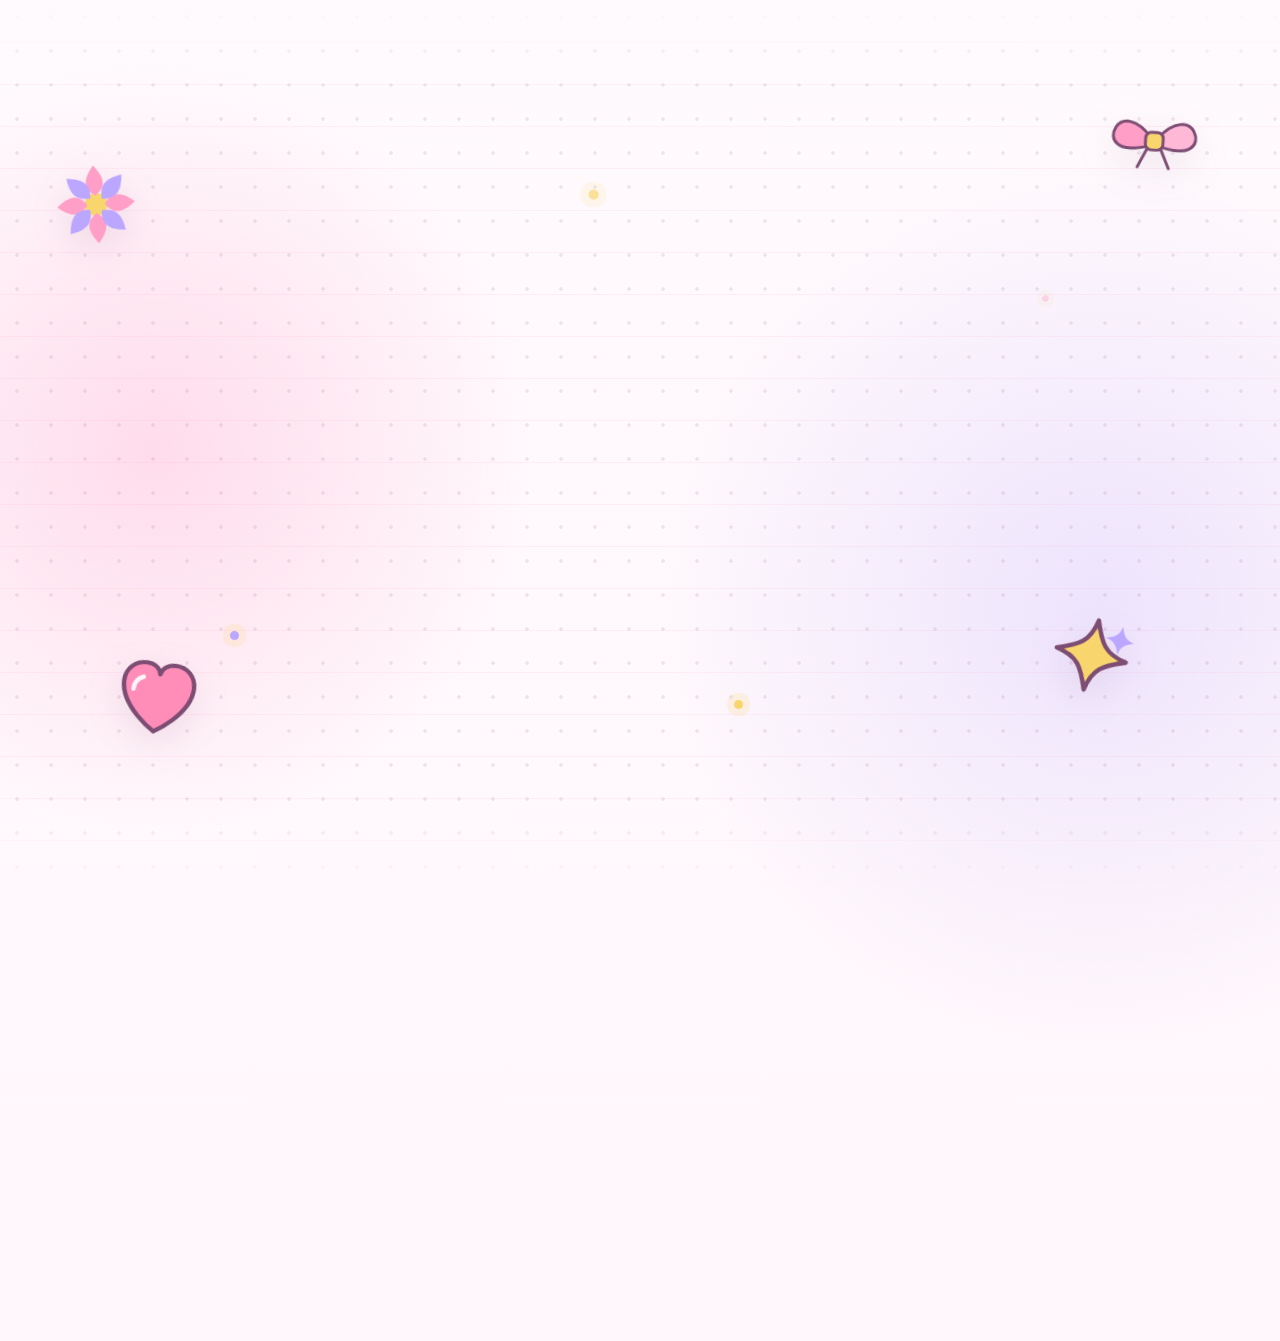
==== index.html @ 51f6de86 "kyyeulinh" ====
<!doctype html>
<html lang="vi">
  <head>
    <meta charset="UTF-8" />
    <meta name="viewport" content="width=device-width, initial-scale=1.0" />
    <title>Một Ngày Thật Xinh Ở DAV</title>
    <meta http-equiv="refresh" content="0; url=html/index.html" />
    <link rel="canonical" href="html/index.html" />
  </head>
  <body>
    <p>
      Dang chuyen den <a href="html/index.html">Mot Ngay That Xinh O DAV</a>...
    </p>
  </body>
</html>
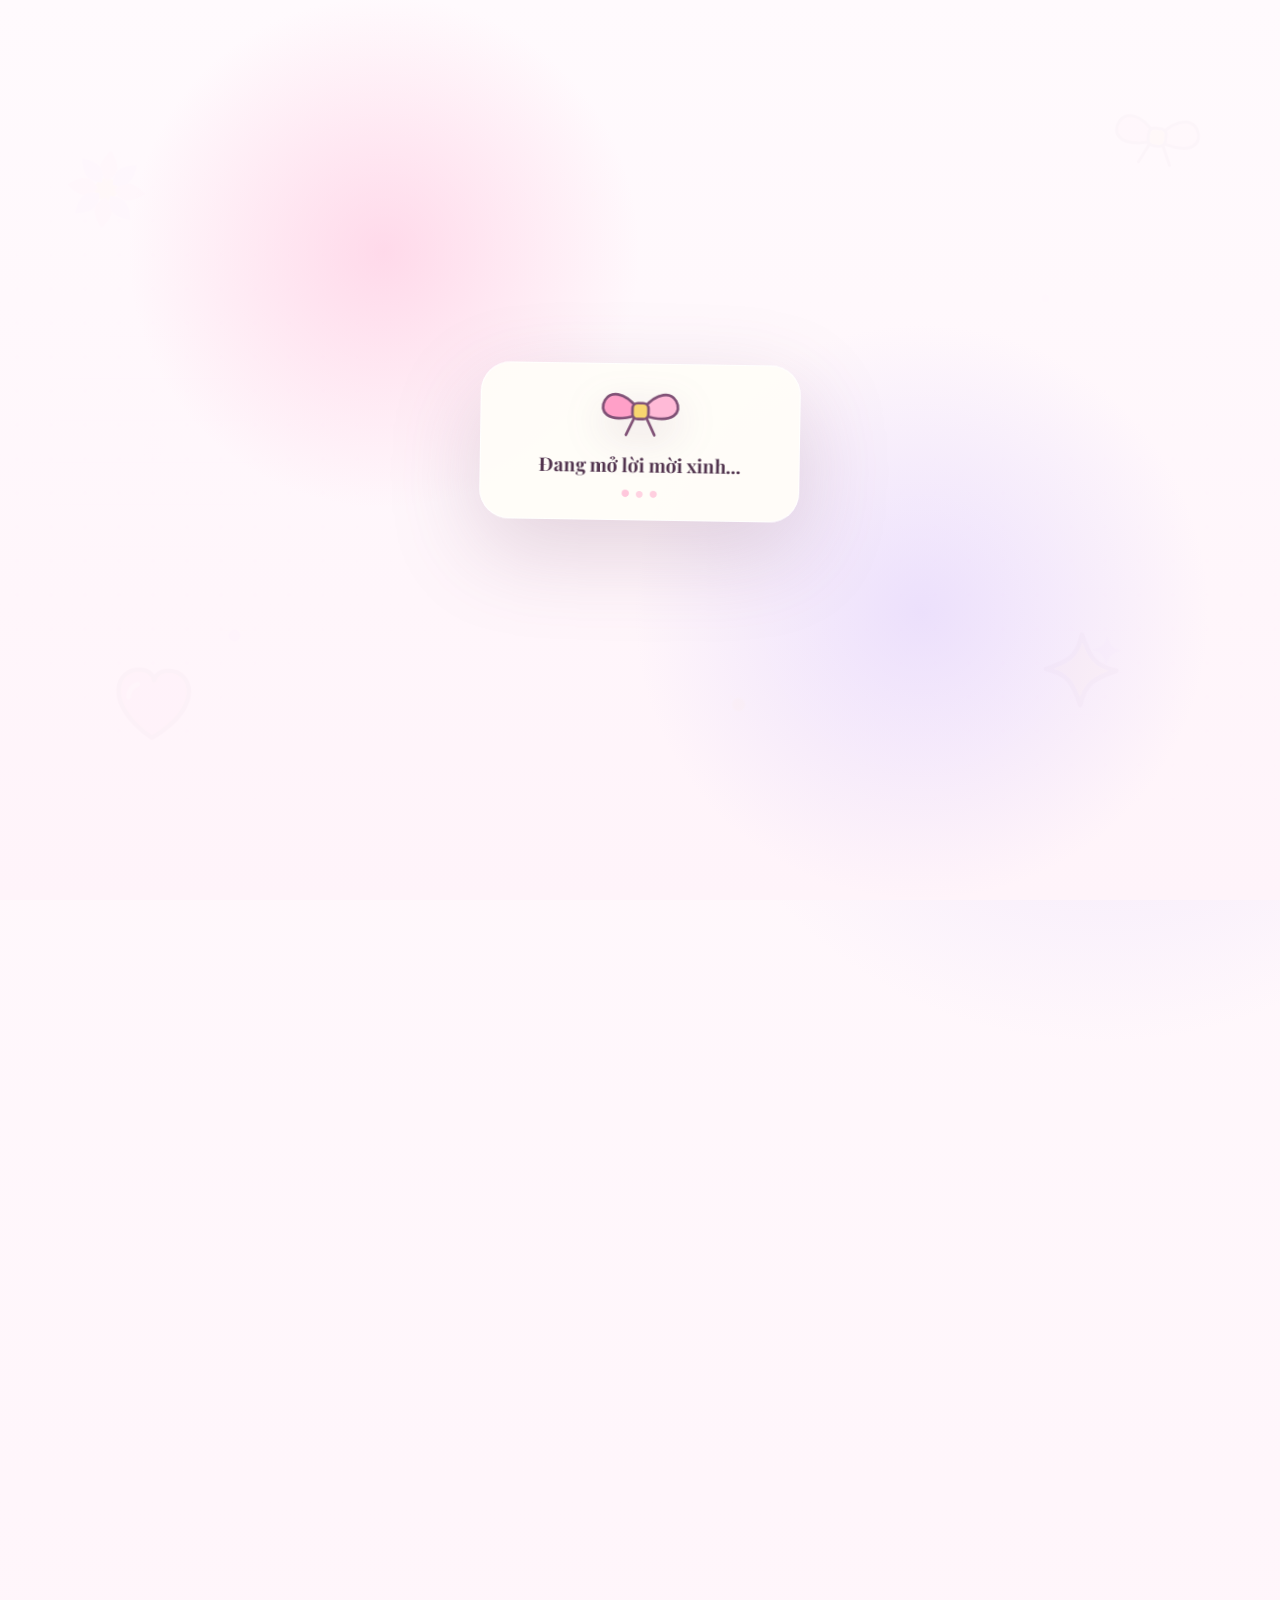
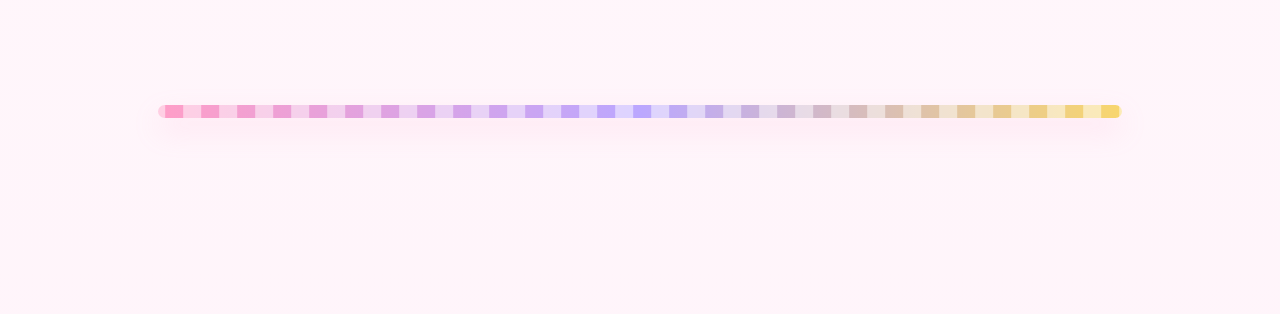
==== commit a2f76fbf: "version 2" ====
--- a/index.html
+++ b/index.html
@@ -8,8 +8,6 @@
     <link rel="canonical" href="html/index.html" />
   </head>
   <body>
-    <p>
-      Dang chuyen den <a href="html/index.html">Mot Ngay That Xinh O DAV</a>...
-    </p>
+    <p>Đang chuyển đến <a href="html/index.html">DAV</a>...</p>
   </body>
 </html>
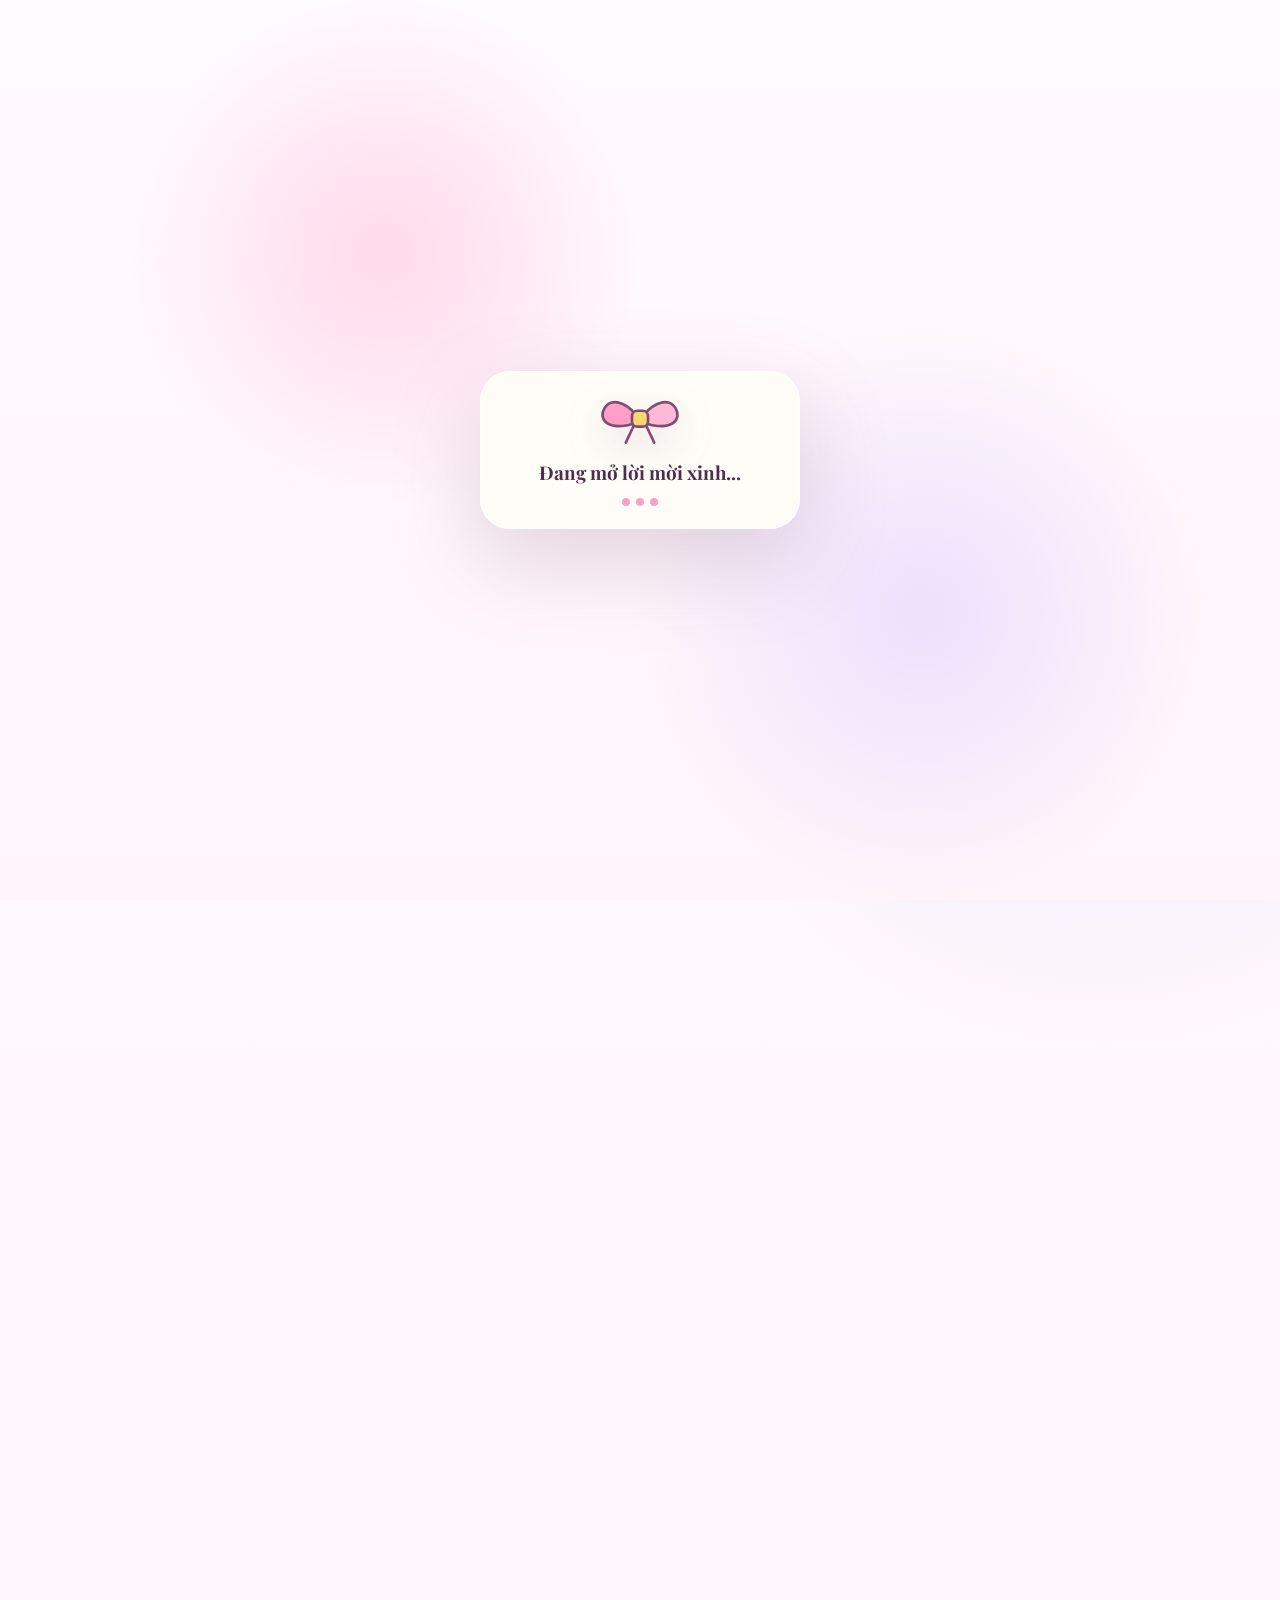
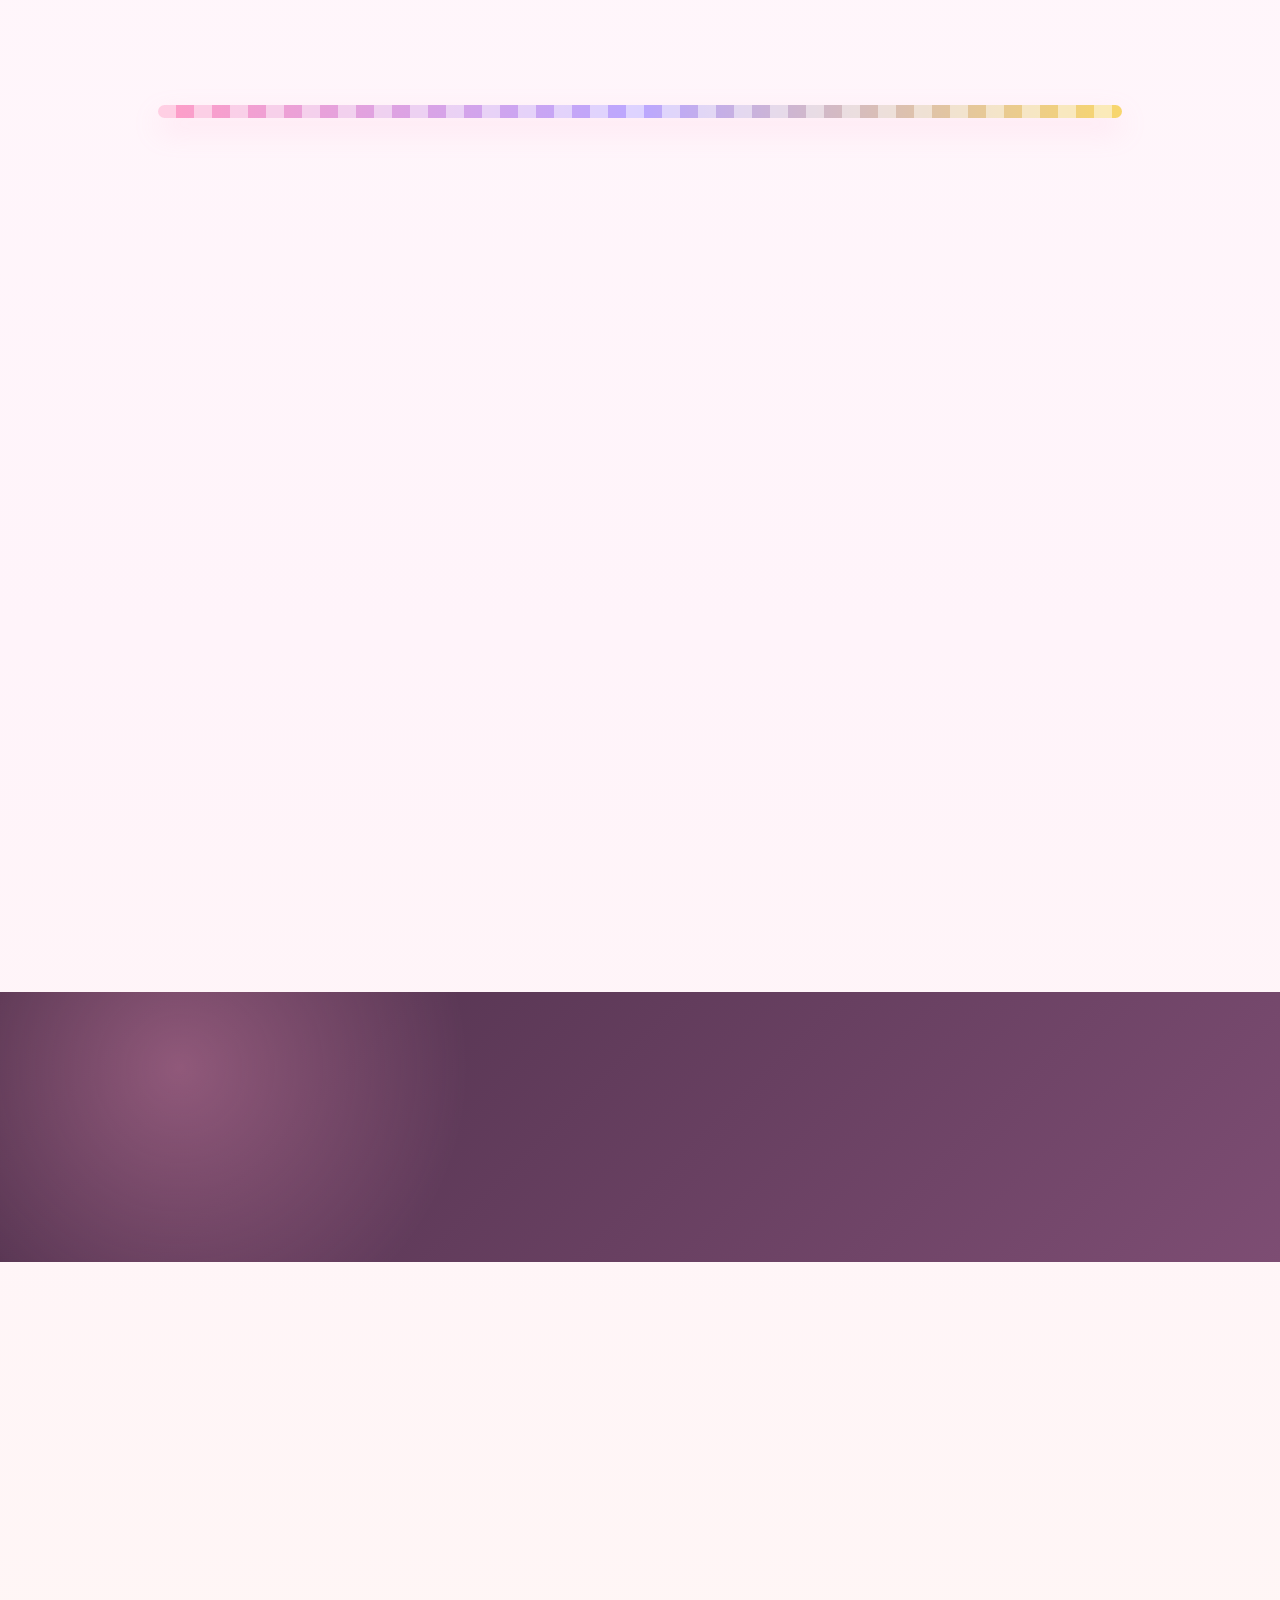
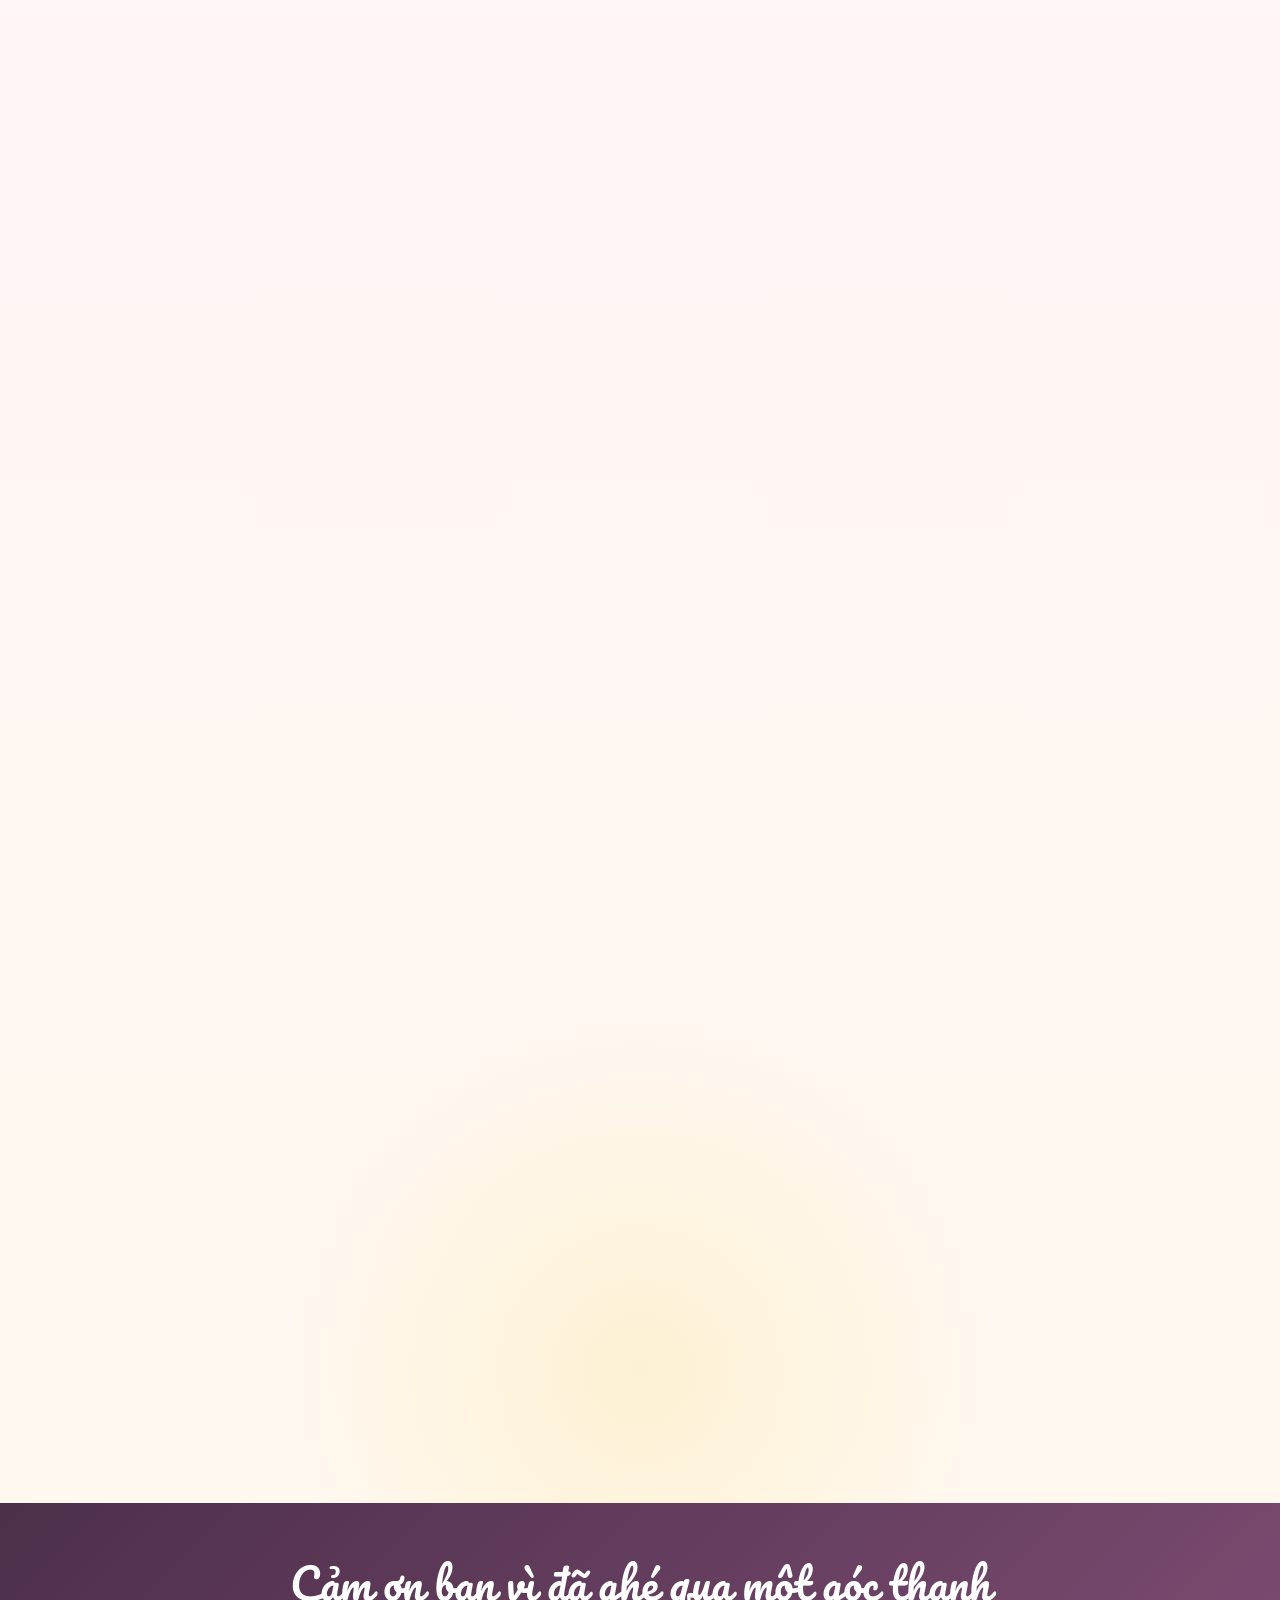
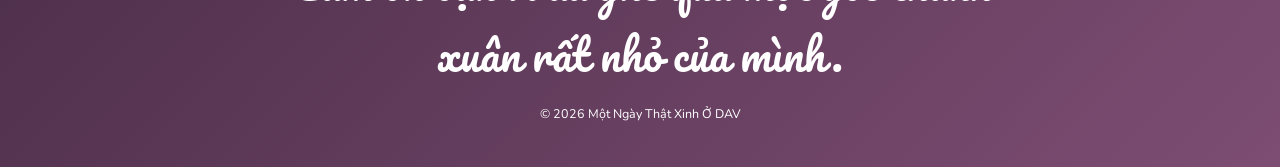
==== commit 7ef78d39: "version 4" ====
--- a/index.html
+++ b/index.html
@@ -4,6 +4,7 @@
     <meta charset="UTF-8" />
     <meta name="viewport" content="width=device-width, initial-scale=1.0" />
     <title>Một Ngày Thật Xinh Ở DAV</title>
+    <link rel="icon" type="image/svg+xml" href="img/favicon.svg" />
     <meta http-equiv="refresh" content="0; url=html/index.html" />
     <link rel="canonical" href="html/index.html" />
   </head>
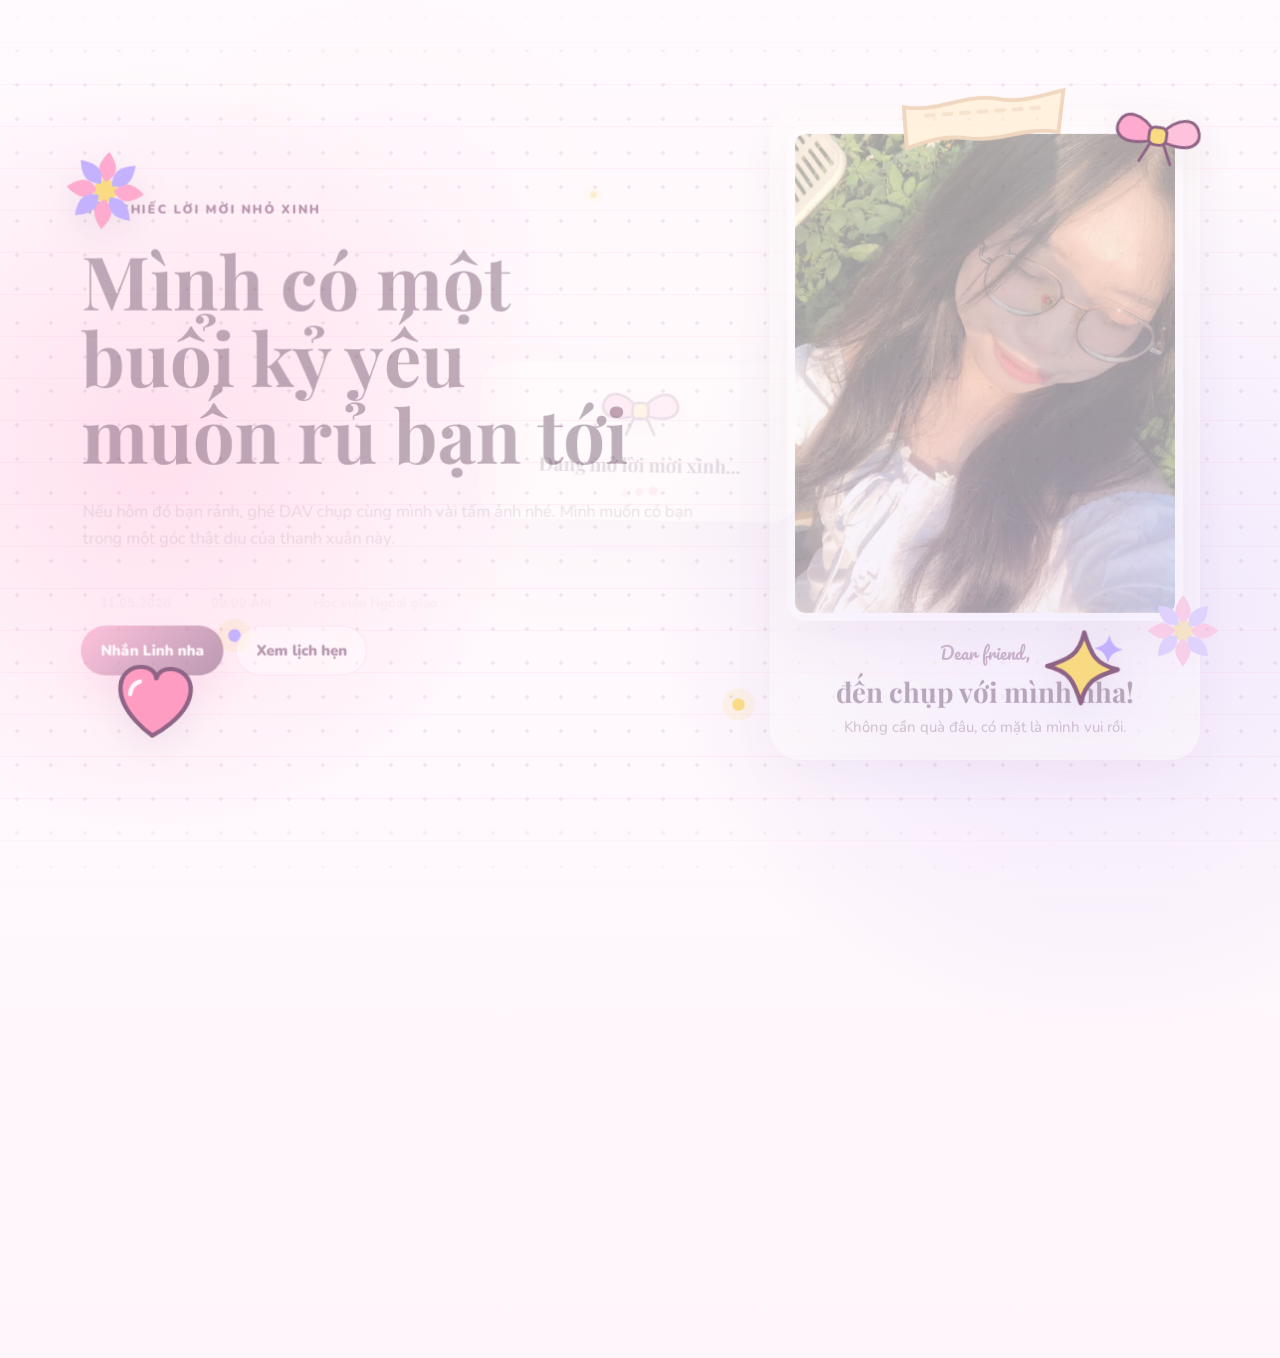
==== commit f9108d82: "fix nốt redirect" ====
--- a/index.html
+++ b/index.html
@@ -3,12 +3,77 @@
   <head>
     <meta charset="UTF-8" />
     <meta name="viewport" content="width=device-width, initial-scale=1.0" />
-    <title>Một Ngày Thật Xinh Ở DAV</title>
+    <title>M&#7897;t Ng&#224;y Th&#7853;t Xinh &#7902; DAV</title>
     <link rel="icon" type="image/svg+xml" href="img/favicon.svg" />
     <meta http-equiv="refresh" content="0; url=html/index.html" />
     <link rel="canonical" href="html/index.html" />
+    <style>
+      *,
+      *::before,
+      *::after {
+        box-sizing: border-box;
+      }
+
+      body {
+        display: grid;
+        min-height: 100vh;
+        margin: 0;
+        place-items: center;
+        color: #4d2f4a;
+        font-family: Arial, sans-serif;
+        background:
+          radial-gradient(
+            circle at 28% 24%,
+            rgba(255, 158, 199, 0.34),
+            transparent 16rem
+          ),
+          radial-gradient(
+            circle at 76% 72%,
+            rgba(187, 167, 255, 0.26),
+            transparent 18rem
+          ),
+          linear-gradient(180deg, #fffafd, #fff4fa);
+      }
+
+      .redirect-card {
+        width: min(100% - 2rem, 320px);
+        padding: 1.25rem;
+        border: 1px solid rgba(255, 255, 255, 0.82);
+        border-radius: 24px;
+        background: rgba(255, 253, 248, 0.9);
+        box-shadow: 0 24px 70px rgba(125, 77, 115, 0.18);
+        text-align: center;
+      }
+
+      .redirect-card span {
+        display: inline-grid;
+        width: 3.2rem;
+        height: 3.2rem;
+        margin-bottom: 0.8rem;
+        border-radius: 50%;
+        place-items: center;
+        background: #fff4fa;
+        font-size: 1.6rem;
+      }
+
+      p {
+        margin: 0;
+        font-weight: 700;
+        line-height: 1.5;
+      }
+
+      a {
+        color: #7d4d73;
+      }
+    </style>
   </head>
   <body>
-    <p>Đang chuyển đến <a href="html/index.html">DAV</a>...</p>
+    <main class="redirect-card">
+      <span aria-hidden="true">&#10047;</span>
+      <p>
+        &#272;ang m&#7903; l&#7901;i m&#7901;i xinh &#7903;
+        <a href="html/index.html">DAV</a>...
+      </p>
+    </main>
   </body>
 </html>
